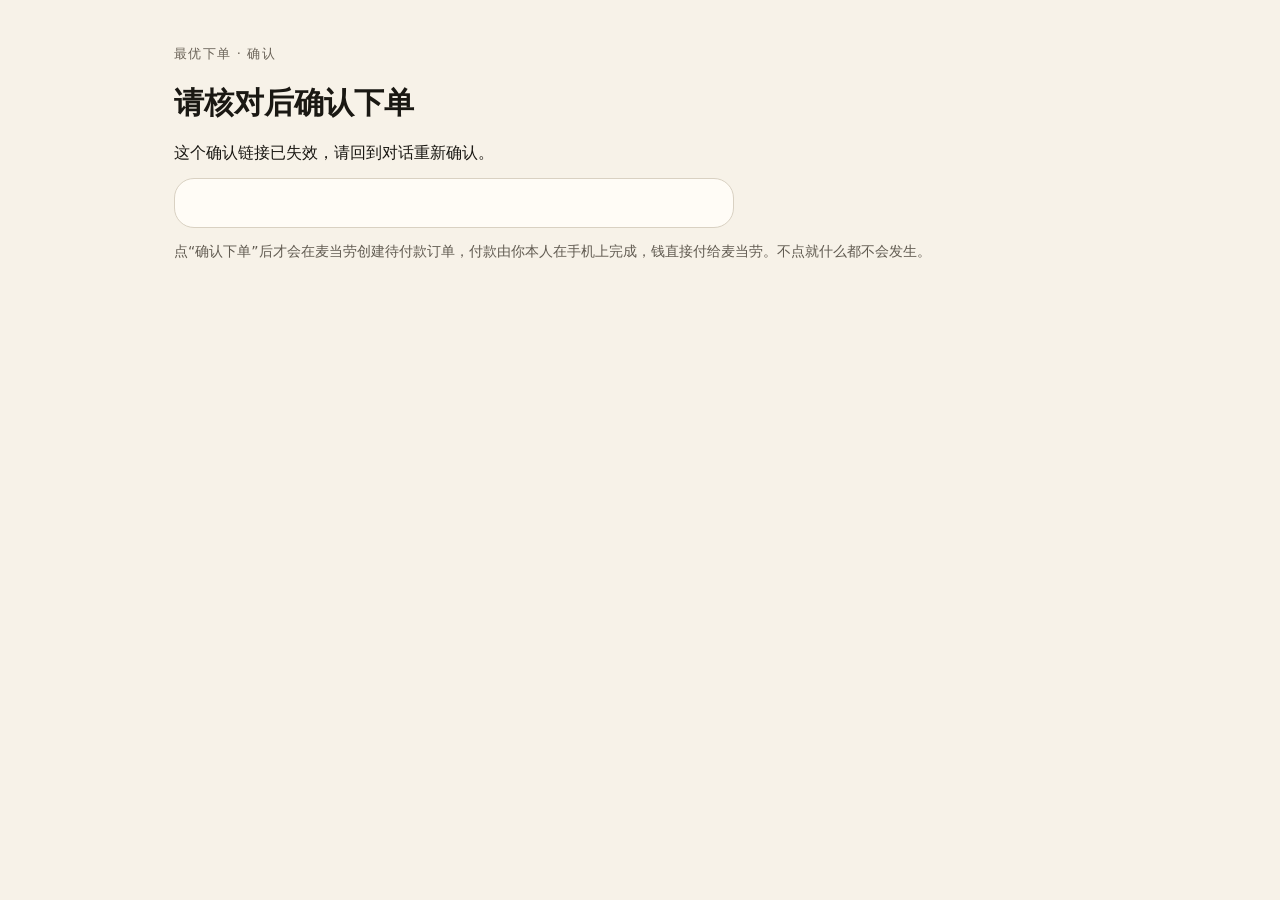
==== web/confirm.html @ 54e624c4 "Release 0.7.0: any MCP agent can install and order Universal setup/uninstall for common MCP hosts, A" ====
<!doctype html><html lang="zh-CN"><head><meta charset="utf-8"><meta name="viewport" content="width=device-width,initial-scale=1"><meta name="referrer" content="no-referrer"><title>确认下单 · 最优下单</title><link rel="stylesheet" href="/design/tokens.css"><link rel="stylesheet" href="/web/payment.css"><link rel="stylesheet" href="/web/confirm.css"></head><body><main><header><span>最优下单 · 确认</span><h1>请核对后确认下单</h1><p id="summary">正在读取方案…</p></header><section id="card" class="confirm" aria-live="polite"></section><p id="error" role="status"></p><footer id="note">点“确认下单”后才会在麦当劳创建待付款订单，付款由你本人在手机上完成，钱直接付给麦当劳。不点就什么都不会发生。</footer></main><script type="module" src="/web/confirm.js"></script></body></html>
---- web/payment.css ----
:root{--act:#C8430E}*{box-sizing:border-box}body{margin:0;background:#F7F2E8;color:#1A1813;font:16px/1.65 system-ui,sans-serif}main{max-width:980px;margin:auto;padding:40px 24px}header>span{font-size:13px;letter-spacing:.1em;color:#6B6459}h1{font-size:30px;margin:12px 0}p{margin:12px 0}.steps{background:#EDE6D8;padding:18px;border-radius:16px}#orders{display:grid;grid-template-columns:repeat(auto-fit,minmax(280px,1fr));gap:24px;margin:24px 0}.payment{background:#FFFCF6;border:1px solid #D9D1C2;border-radius:20px;padding:24px;text-align:center}.payment h2{margin:0;font-size:20px}.amount{font-size:32px;font-weight:750}.qr{background:white;padding:10px;width:260px;max-width:100%;margin:16px auto}.qr svg{display:block;width:100%;height:auto}.badge{display:inline-block;background:#E4EDDA;border-radius:20px;padding:4px 16px;font-weight:650}.countdown{font-variant-numeric:tabular-nums;color:#6B6459}.app{display:block;background:var(--act);color:white;text-decoration:none;border-radius:12px;min-height:48px;padding:12px;margin-top:16px}.items{font-size:14px;color:#615B51}footer{font-size:14px;color:#615B51}#error{color:#A3262A}@media(max-width:600px){main{padding:24px 16px}h1{font-size:26px}#orders{grid-template-columns:1fr}.payment{padding:20px}}

.badge--cancelled,.badge--expired{background:#E9E6E0;color:#615B51}
---- web/confirm.css ----
.confirm{background:#FFFCF6;border:1px solid #D9D1C2;border-radius:20px;padding:24px;max-width:560px}
.confirm h2{margin:0 0 4px;font-size:20px}
.confirm ul{list-style:none;margin:16px 0;padding:0}
.confirm li{display:flex;justify-content:space-between;gap:16px;padding:8px 0;border-bottom:1px dashed #D3C9B6}
.confirm .total{display:flex;justify-content:space-between;align-items:baseline;font-size:20px;font-weight:750;margin:16px 0}
.confirm .real{background:#F9E6DD;color:#8A2F0F;border-radius:12px;padding:12px;margin:12px 0}
.confirm .sim{background:#E6ECF7;color:#2E4673;border-radius:12px;padding:12px;margin:12px 0}
.confirm .row{display:flex;flex-wrap:wrap;gap:12px;margin-top:16px}
.confirm button{min-height:48px;border-radius:12px;border:1px solid #1A1813;padding:12px 20px;font:inherit;cursor:pointer;background:transparent;color:#1A1813}
.confirm button.go{background:var(--act);border-color:var(--act);color:#fff;font-weight:650}
.confirm button:disabled{opacity:.55;cursor:default}
.confirm .done{font-weight:650}
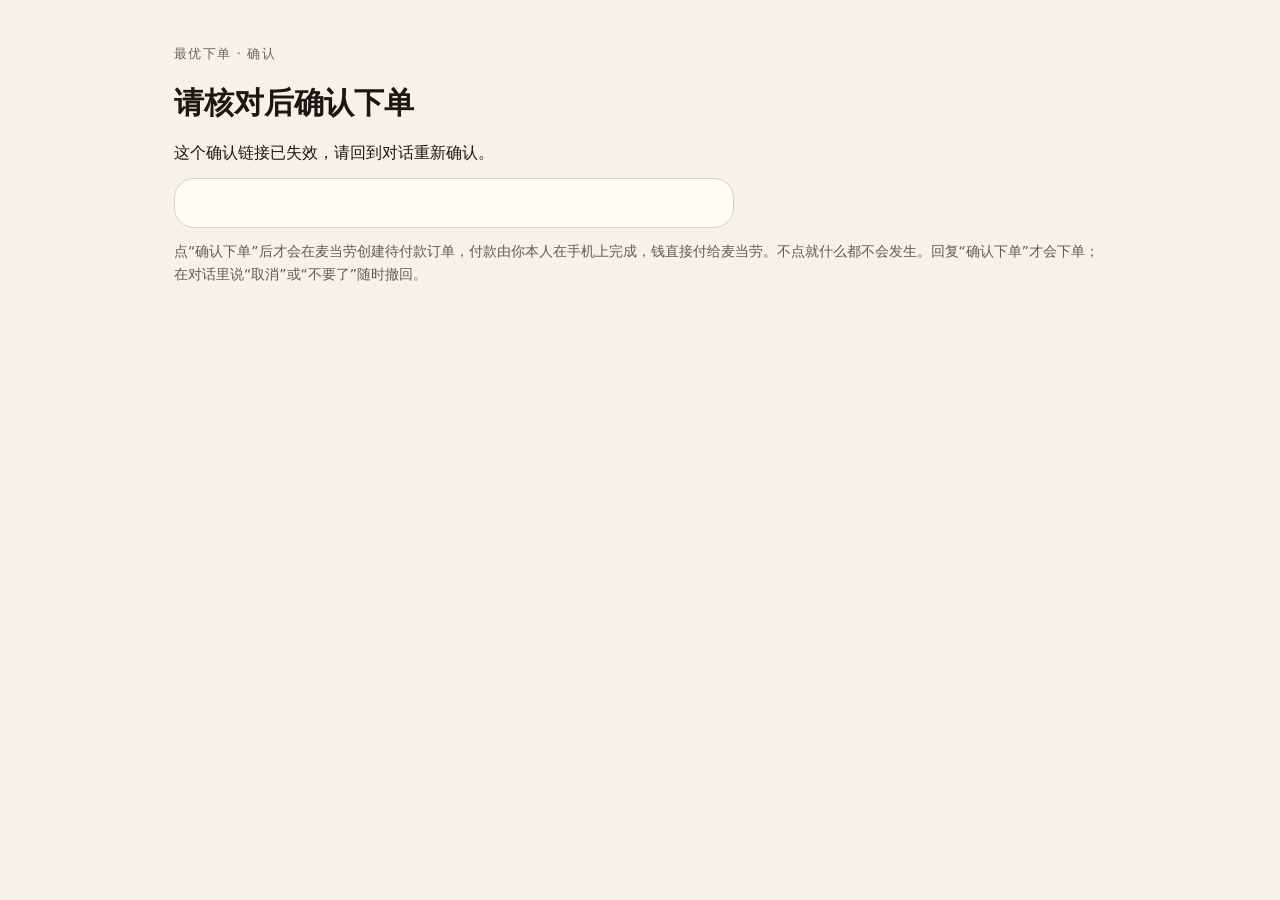
==== commit 3ace899a: "Release 0.7.5: confirm by whitelist, withdraw by word list, same classifier in server and Claude hoo" ====
--- a/web/confirm.html
+++ b/web/confirm.html
@@ -1 +1 @@
-<!doctype html><html lang="zh-CN"><head><meta charset="utf-8"><meta name="viewport" content="width=device-width,initial-scale=1"><meta name="referrer" content="no-referrer"><title>确认下单 · 最优下单</title><link rel="stylesheet" href="/design/tokens.css"><link rel="stylesheet" href="/web/payment.css"><link rel="stylesheet" href="/web/confirm.css"></head><body><main><header><span>最优下单 · 确认</span><h1>请核对后确认下单</h1><p id="summary">正在读取方案…</p></header><section id="card" class="confirm" aria-live="polite"></section><p id="error" role="status"></p><footer id="note">点“确认下单”后才会在麦当劳创建待付款订单，付款由你本人在手机上完成，钱直接付给麦当劳。不点就什么都不会发生。</footer></main><script type="module" src="/web/confirm.js"></script></body></html>
+<!doctype html><html lang="zh-CN"><head><meta charset="utf-8"><meta name="viewport" content="width=device-width,initial-scale=1"><meta name="referrer" content="no-referrer"><title>确认下单 · 最优下单</title><link rel="stylesheet" href="/design/tokens.css"><link rel="stylesheet" href="/web/payment.css"><link rel="stylesheet" href="/web/confirm.css"></head><body><main><header><span>最优下单 · 确认</span><h1>请核对后确认下单</h1><p id="summary">正在读取方案…</p></header><section id="card" class="confirm" aria-live="polite"></section><p id="error" role="status"></p><footer id="note">点“确认下单”后才会在麦当劳创建待付款订单，付款由你本人在手机上完成，钱直接付给麦当劳。不点就什么都不会发生。回复“确认下单”才会下单；在对话里说“取消”或“不要了”随时撤回。</footer></main><script type="module" src="/web/confirm.js"></script></body></html>
--- a/web/confirm.css
+++ b/web/confirm.css
@@ -10,3 +10,4 @@
 .confirm button.go{background:var(--act);border-color:var(--act);color:#fff;font-weight:650}
 .confirm button:disabled{opacity:.55;cursor:default}
 .confirm .done{font-weight:650}
+.confirm a{color:var(--act);font-weight:650;display:inline-block;min-height:44px;line-height:44px}
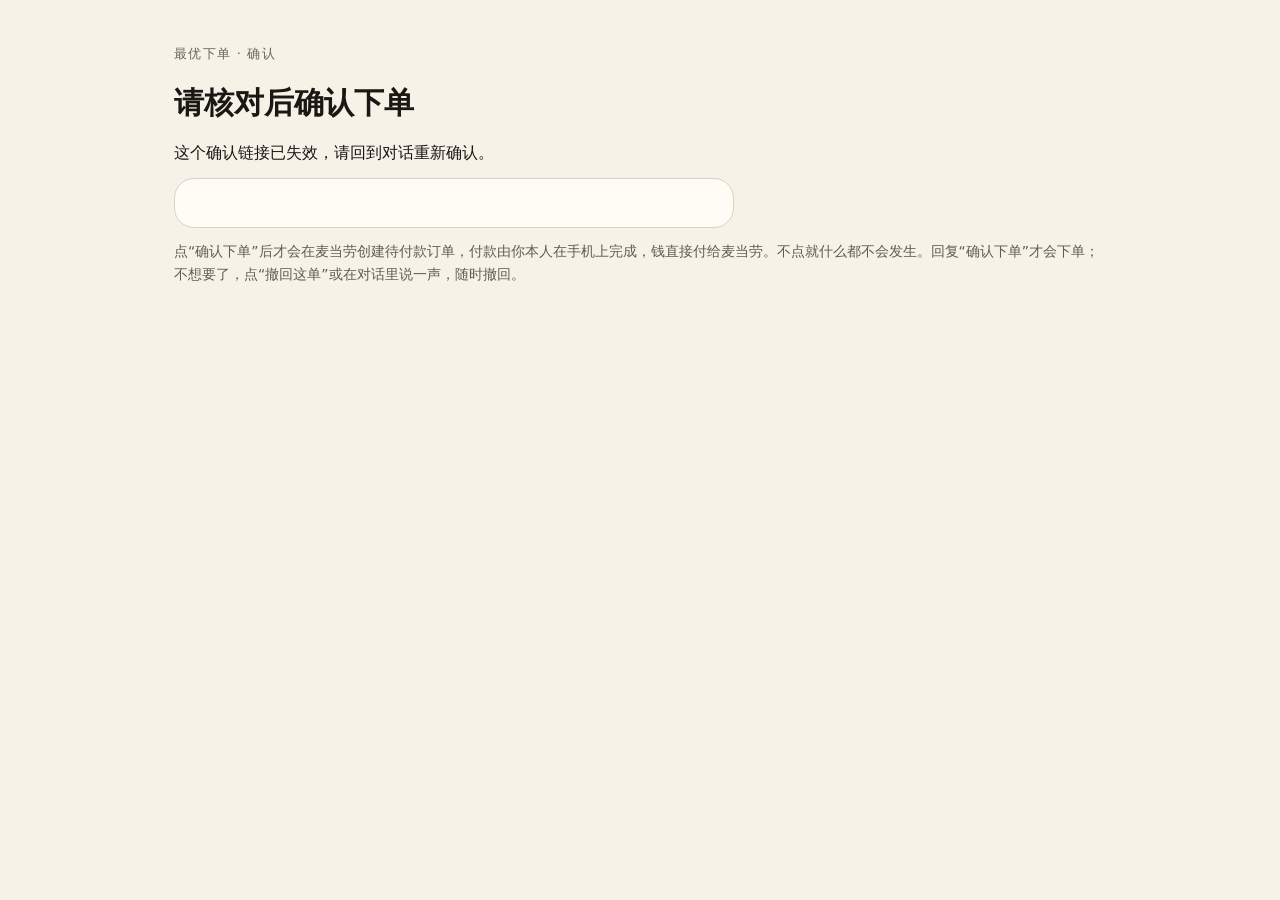
==== commit 452fb6ff: "Release 0.7.7: withdrawal is the host agent's call, withdraw button on both pages, server fallback k" ====
--- a/web/confirm.html
+++ b/web/confirm.html
@@ -1 +1 @@
-<!doctype html><html lang="zh-CN"><head><meta charset="utf-8"><meta name="viewport" content="width=device-width,initial-scale=1"><meta name="referrer" content="no-referrer"><title>确认下单 · 最优下单</title><link rel="stylesheet" href="/design/tokens.css"><link rel="stylesheet" href="/web/payment.css"><link rel="stylesheet" href="/web/confirm.css"></head><body><main><header><span>最优下单 · 确认</span><h1>请核对后确认下单</h1><p id="summary">正在读取方案…</p></header><section id="card" class="confirm" aria-live="polite"></section><p id="error" role="status"></p><footer id="note">点“确认下单”后才会在麦当劳创建待付款订单，付款由你本人在手机上完成，钱直接付给麦当劳。不点就什么都不会发生。回复“确认下单”才会下单；在对话里说“取消”或“不要了”随时撤回。</footer></main><script type="module" src="/web/confirm.js"></script></body></html>
+<!doctype html><html lang="zh-CN"><head><meta charset="utf-8"><meta name="viewport" content="width=device-width,initial-scale=1"><meta name="referrer" content="no-referrer"><title>确认下单 · 最优下单</title><link rel="stylesheet" href="/design/tokens.css"><link rel="stylesheet" href="/web/payment.css"><link rel="stylesheet" href="/web/confirm.css"></head><body><main><header><span>最优下单 · 确认</span><h1>请核对后确认下单</h1><p id="summary">正在读取方案…</p></header><section id="card" class="confirm" aria-live="polite"></section><p id="error" role="status"></p><footer id="note">点“确认下单”后才会在麦当劳创建待付款订单，付款由你本人在手机上完成，钱直接付给麦当劳。不点就什么都不会发生。回复“确认下单”才会下单；不想要了，点“撤回这单”或在对话里说一声，随时撤回。</footer></main><script type="module" src="/web/confirm.js"></script></body></html>
--- a/web/payment.css
+++ b/web/payment.css
@@ -1,3 +1,4 @@
 :root{--act:#C8430E}*{box-sizing:border-box}body{margin:0;background:#F7F2E8;color:#1A1813;font:16px/1.65 system-ui,sans-serif}main{max-width:980px;margin:auto;padding:40px 24px}header>span{font-size:13px;letter-spacing:.1em;color:#6B6459}h1{font-size:30px;margin:12px 0}p{margin:12px 0}.steps{background:#EDE6D8;padding:18px;border-radius:16px}#orders{display:grid;grid-template-columns:repeat(auto-fit,minmax(280px,1fr));gap:24px;margin:24px 0}.payment{background:#FFFCF6;border:1px solid #D9D1C2;border-radius:20px;padding:24px;text-align:center}.payment h2{margin:0;font-size:20px}.amount{font-size:32px;font-weight:750}.qr{background:white;padding:10px;width:260px;max-width:100%;margin:16px auto}.qr svg{display:block;width:100%;height:auto}.badge{display:inline-block;background:#E4EDDA;border-radius:20px;padding:4px 16px;font-weight:650}.countdown{font-variant-numeric:tabular-nums;color:#6B6459}.app{display:block;background:var(--act);color:white;text-decoration:none;border-radius:12px;min-height:48px;padding:12px;margin-top:16px}.items{font-size:14px;color:#615B51}footer{font-size:14px;color:#615B51}#error{color:#A3262A}@media(max-width:600px){main{padding:24px 16px}h1{font-size:26px}#orders{grid-template-columns:1fr}.payment{padding:20px}}
 
 .badge--cancelled,.badge--expired{background:#E9E6E0;color:#615B51}
+#actions{text-align:center;margin:8px 0 24px}#actions .hint{font-size:14px;color:#615B51;margin:8px 0 0}button.withdraw{min-height:48px;min-width:160px;border-radius:12px;border:1px solid #8A2F0F;background:transparent;color:#8A2F0F;padding:12px 24px;font:inherit;font-weight:650;cursor:pointer}button.withdraw:disabled{opacity:.55;cursor:default}
--- a/web/confirm.css
+++ b/web/confirm.css
@@ -7,6 +7,7 @@
 .confirm .sim{background:#E6ECF7;color:#2E4673;border-radius:12px;padding:12px;margin:12px 0}
 .confirm .row{display:flex;flex-wrap:wrap;gap:12px;margin-top:16px}
 .confirm button{min-height:48px;border-radius:12px;border:1px solid #1A1813;padding:12px 20px;font:inherit;cursor:pointer;background:transparent;color:#1A1813}
+.confirm button.withdraw{border-color:#8A2F0F;color:#8A2F0F;font-weight:650}
 .confirm button.go{background:var(--act);border-color:var(--act);color:#fff;font-weight:650}
 .confirm button:disabled{opacity:.55;cursor:default}
 .confirm .done{font-weight:650}
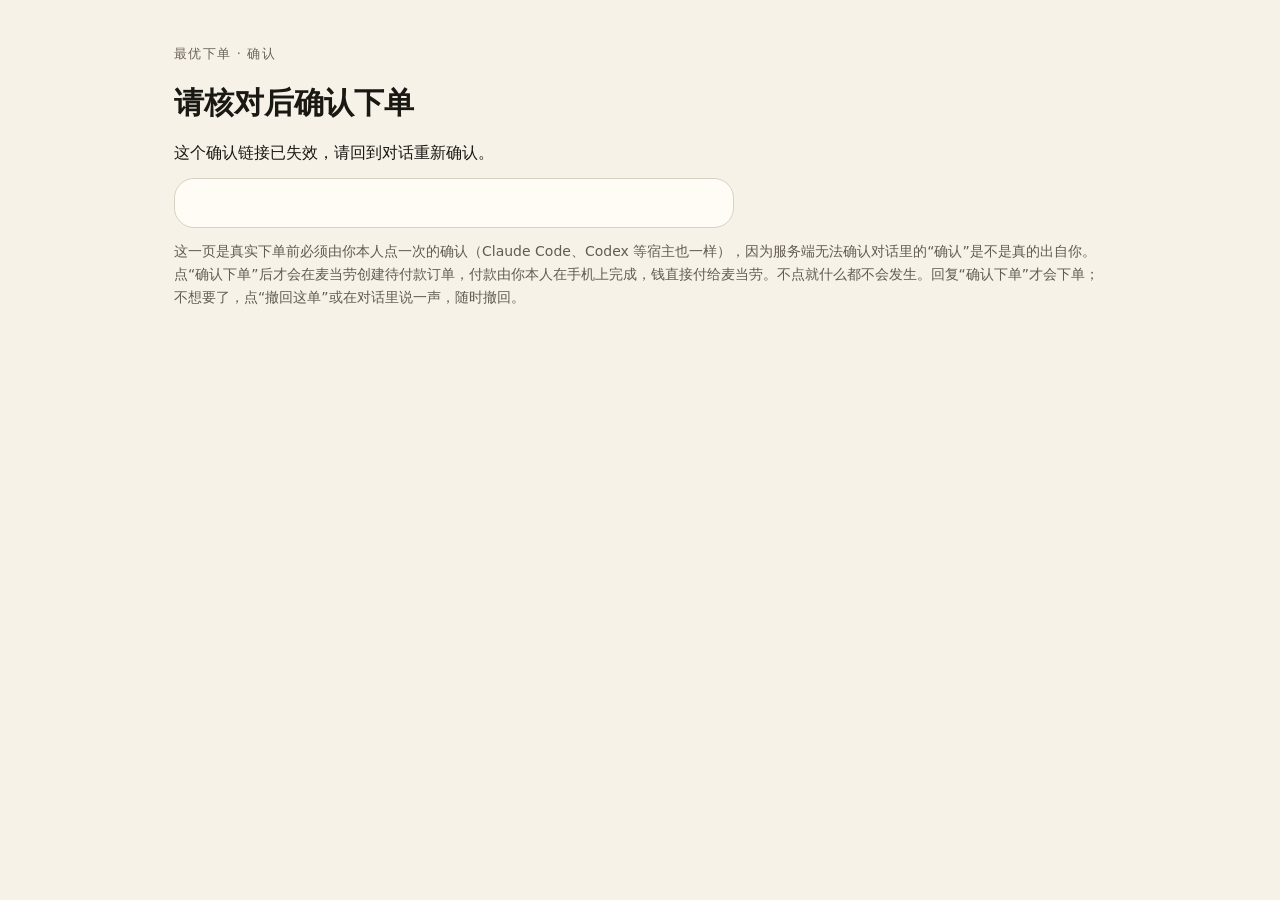
==== commit de5b2bdc: "Release 0.7.8: no exemption by client identity; real orders need an accepted elicitation with the qu" ====
--- a/web/confirm.html
+++ b/web/confirm.html
@@ -1 +1 @@
-<!doctype html><html lang="zh-CN"><head><meta charset="utf-8"><meta name="viewport" content="width=device-width,initial-scale=1"><meta name="referrer" content="no-referrer"><title>确认下单 · 最优下单</title><link rel="stylesheet" href="/design/tokens.css"><link rel="stylesheet" href="/web/payment.css"><link rel="stylesheet" href="/web/confirm.css"></head><body><main><header><span>最优下单 · 确认</span><h1>请核对后确认下单</h1><p id="summary">正在读取方案…</p></header><section id="card" class="confirm" aria-live="polite"></section><p id="error" role="status"></p><footer id="note">点“确认下单”后才会在麦当劳创建待付款订单，付款由你本人在手机上完成，钱直接付给麦当劳。不点就什么都不会发生。回复“确认下单”才会下单；不想要了，点“撤回这单”或在对话里说一声，随时撤回。</footer></main><script type="module" src="/web/confirm.js"></script></body></html>
+<!doctype html><html lang="zh-CN"><head><meta charset="utf-8"><meta name="viewport" content="width=device-width,initial-scale=1"><meta name="referrer" content="no-referrer"><title>确认下单 · 最优下单</title><link rel="stylesheet" href="/design/tokens.css"><link rel="stylesheet" href="/web/payment.css"><link rel="stylesheet" href="/web/confirm.css"></head><body><main><header><span>最优下单 · 确认</span><h1>请核对后确认下单</h1><p id="summary">正在读取方案…</p></header><section id="card" class="confirm" aria-live="polite"></section><p id="error" role="status"></p><footer id="note">这一页是真实下单前必须由你本人点一次的确认（Claude Code、Codex 等宿主也一样），因为服务端无法确认对话里的“确认”是不是真的出自你。点“确认下单”后才会在麦当劳创建待付款订单，付款由你本人在手机上完成，钱直接付给麦当劳。不点就什么都不会发生。回复“确认下单”才会下单；不想要了，点“撤回这单”或在对话里说一声，随时撤回。</footer></main><script type="module" src="/web/confirm.js"></script></body></html>
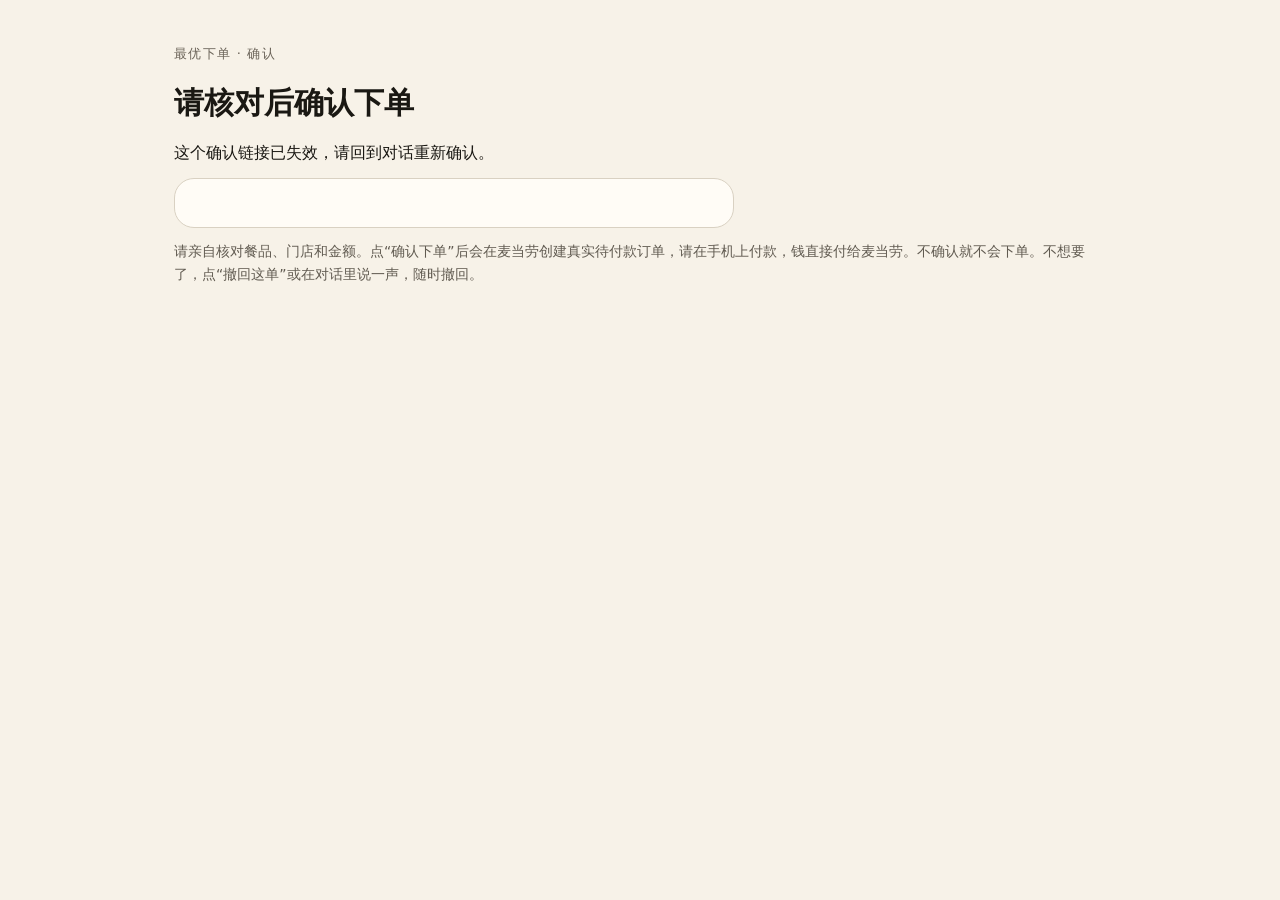
==== commit cb826cc0: "Release 0.9.5: breakfast card offered honestly (this order costs more, later orders save, pays back " ====
--- a/web/confirm.html
+++ b/web/confirm.html
@@ -1 +1 @@
-<!doctype html><html lang="zh-CN"><head><meta charset="utf-8"><meta name="viewport" content="width=device-width,initial-scale=1"><meta name="referrer" content="no-referrer"><title>确认下单 · 最优下单</title><link rel="stylesheet" href="/design/tokens.css"><link rel="stylesheet" href="/web/payment.css"><link rel="stylesheet" href="/web/confirm.css"></head><body><main><header><span>最优下单 · 确认</span><h1>请核对后确认下单</h1><p id="summary">正在读取方案…</p></header><section id="card" class="confirm" aria-live="polite"></section><p id="error" role="status"></p><footer id="note">这一页是真实下单前必须由你本人点一次的确认（Claude Code、Codex 等宿主也一样），因为服务端无法确认对话里的“确认”是不是真的出自你。点“确认下单”后才会在麦当劳创建待付款订单，付款由你本人在手机上完成，钱直接付给麦当劳。不点就什么都不会发生。回复“确认下单”才会下单；不想要了，点“撤回这单”或在对话里说一声，随时撤回。</footer></main><script type="module" src="/web/confirm.js"></script></body></html>
+<!doctype html><html lang="zh-CN"><head><meta charset="utf-8"><meta name="viewport" content="width=device-width,initial-scale=1"><meta name="referrer" content="no-referrer"><title>确认下单 · 最优下单</title><link rel="stylesheet" href="/design/tokens.css"><link rel="stylesheet" href="/web/payment.css"><link rel="stylesheet" href="/web/confirm.css"></head><body><main><header><span>最优下单 · 确认</span><h1>请核对后确认下单</h1><p id="summary">正在读取方案…</p></header><section id="card" class="confirm" aria-live="polite"></section><p id="error" role="status"></p><footer id="note">请亲自核对餐品、门店和金额。点“确认下单”后会在麦当劳创建真实待付款订单，请在手机上付款，钱直接付给麦当劳。不确认就不会下单。不想要了，点“撤回这单”或在对话里说一声，随时撤回。</footer></main><script type="module" src="/web/confirm.js"></script></body></html>
